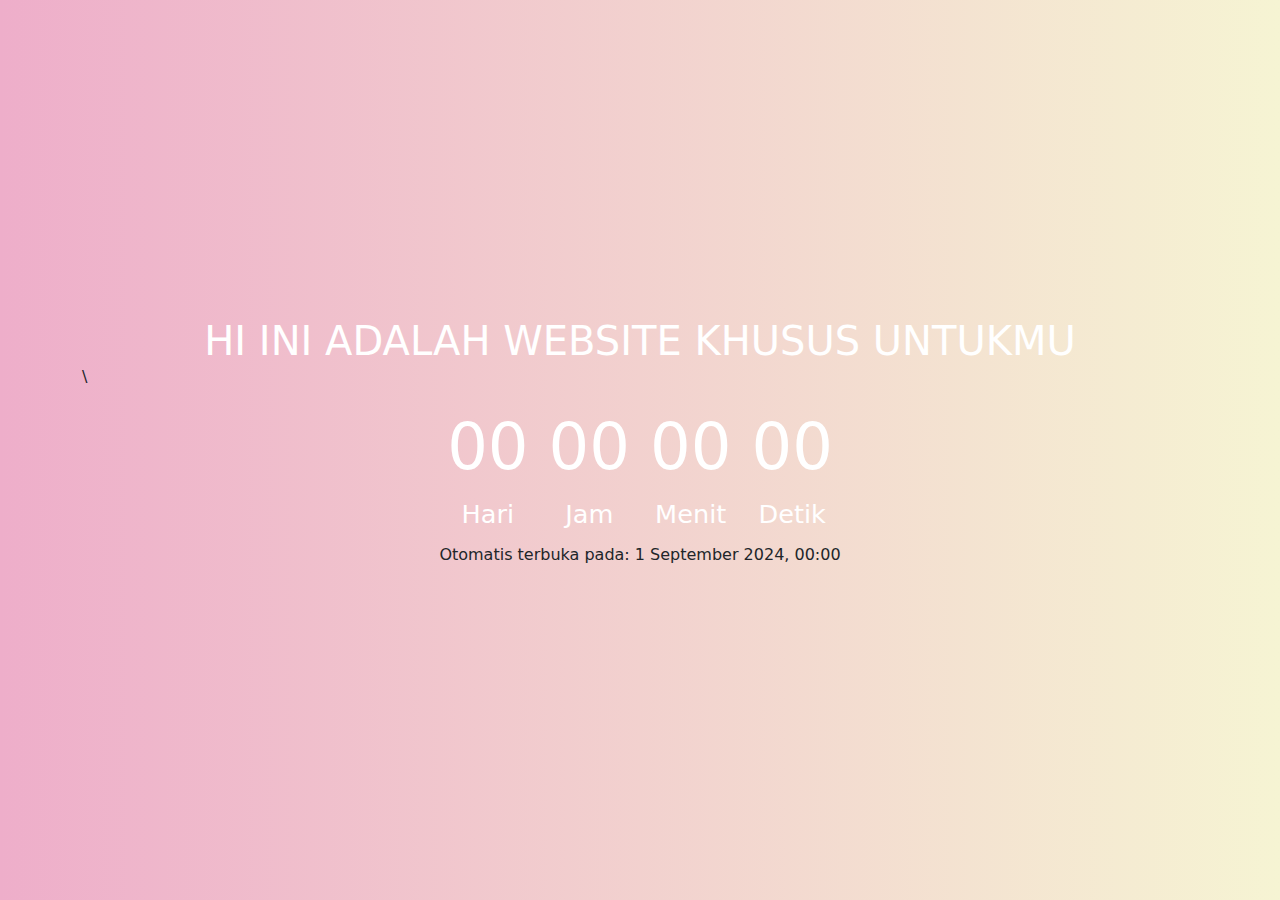
==== src/html/countdown.html @ c445988f "reconstruction root" ====
<!doctype html>
<html lang="en">
  <head>
    <meta charset="utf-8">
    <meta name="viewport" content="width=device-width, initial-scale=1">
    <title>HBD USWA!</title>
    <link rel="stylesheet" href="../css/cdown.css">
    <link href="https://cdn.jsdelivr.net/npm/bootstrap@5.3.3/dist/css/bootstrap.min.css" rel="stylesheet" integrity="sha384-QWTKZyjpPEjISv5WaRU9OFeRpok6YctnYmDr5pNlyT2bRjXh0JMhjY6hW+ALEwIH" crossorigin="anonymous">
    <link href="https://cdn.jsdelivr.net/npm/aos@2.3.4/dist/aos.css" rel="stylesheet">
  </head>
</head>
<body>
    <div class=" container countdown">
        <div class="row mx-3 mx-md-0">
            <h1 class="text-center">HI INI ADALAH WEBSITE KHUSUS UNTUKMU</h1>
            \
            <div class="time" id="countdown">
                <span>
                    <div id="days" class="number">00</div>
                    <div class="text">Hari</div>
                </span>
                <span>
                    <div id="hours" class="number">00</div>
                    <div class="text">Jam</div>
                </span>
                <span>
                    <div id="minutes" class="number">00</div>
                    <div class="text">Menit</div>
                </span>
                <span>
                    <div id="seconds" class="number">00</div>
                    <div class="text">Detik</div>
                </span>
            </div>
            <p class="text-center">Otomatis terbuka pada: 1 September 2024, 00:00</p>
        </div>
    </div>

    <!-- Script -->
    <script src="../js/main.js"></script>
    <script src="https://cdn.jsdelivr.net/npm/bootstrap@5.3.3/dist/js/bootstrap.bundle.min.js" integrity="sha384-YvpcrYf0tY3lHB60NNkmXc5s9fDVZLESaAA55NDzOxhy9GkcIdslK1eN7N6jIeHz" crossorigin="anonymous"></script>
    <script src="https://cdn.jsdelivr.net/npm/@popperjs/core@2.11.8/dist/umd/popper.min.js" integrity="sha384-I7E8VVD/ismYTF4hNIPjVp/Zjvgyol6VFvRkX/vR+Vc4jQkC+hVqc2pM8ODewa9r" crossorigin="anonymous"></script>
    <script src="https://cdn.jsdelivr.net/npm/bootstrap@5.3.3/dist/js/bootstrap.min.js" integrity="sha384-0pUGZvbkm6XF6gxjEnlmuGrJXVbNuzT9qBBavbLwCsOGabYfZo0T0to5eqruptLy" crossorigin="anonymous"></script>
    <script src="https://cdn.jsdelivr.net/npm/aos@2.3.4/dist/aos.js"></script>
    <script>
      AOS.init();
    </script>
    <!-- End of Script -->
</body>
</html>
---- src/css/cdown.css ----
body {
    display: flex;
    justify-content: center;
    align-items: center;
    height: 100vh;
    background: rgb(238,174,202);
    background: -moz-linear-gradient(90deg, rgba(238,174,202,1) 0%, rgba(246,244,211,1) 100%);
    background: -webkit-linear-gradient(90deg, rgba(238,174,202,1) 0%, rgba(246,244,211,1) 100%);
    background: linear-gradient(90deg, rgba(238,174,202,1) 0%, rgba(246,244,211,1) 100%);
    filter: progid:DXImageTransform.Microsoft.gradient(startColorstr="#eeaeca",endColorstr="#f6f4d3",GradientType=1);
    margin: 0;
    font-family: Arial, sans-serif;
}
.countdown h1 {
    margin: 0;
    color: white;
}
.countdown .time {
    font-size: 2em;
    margin: 10px 0;
    color: white;
    display: flex;
    justify-content: center;
    gap: 20px;
}
.countdown .time span {
    display: flex;
    flex-direction: column;
    align-items: center;
}
.countdown .label {
    font-size: 0.8em;
}
.countdown .number {
    font-size: 1em;
}
.countdown .text {
    font-size: 0.5em;
}
@media (min-width: 768px) {
    .countdown .number {
        font-size: 2em;
    }
    .countdown .text {
        font-size: 0.8em;
    }
}
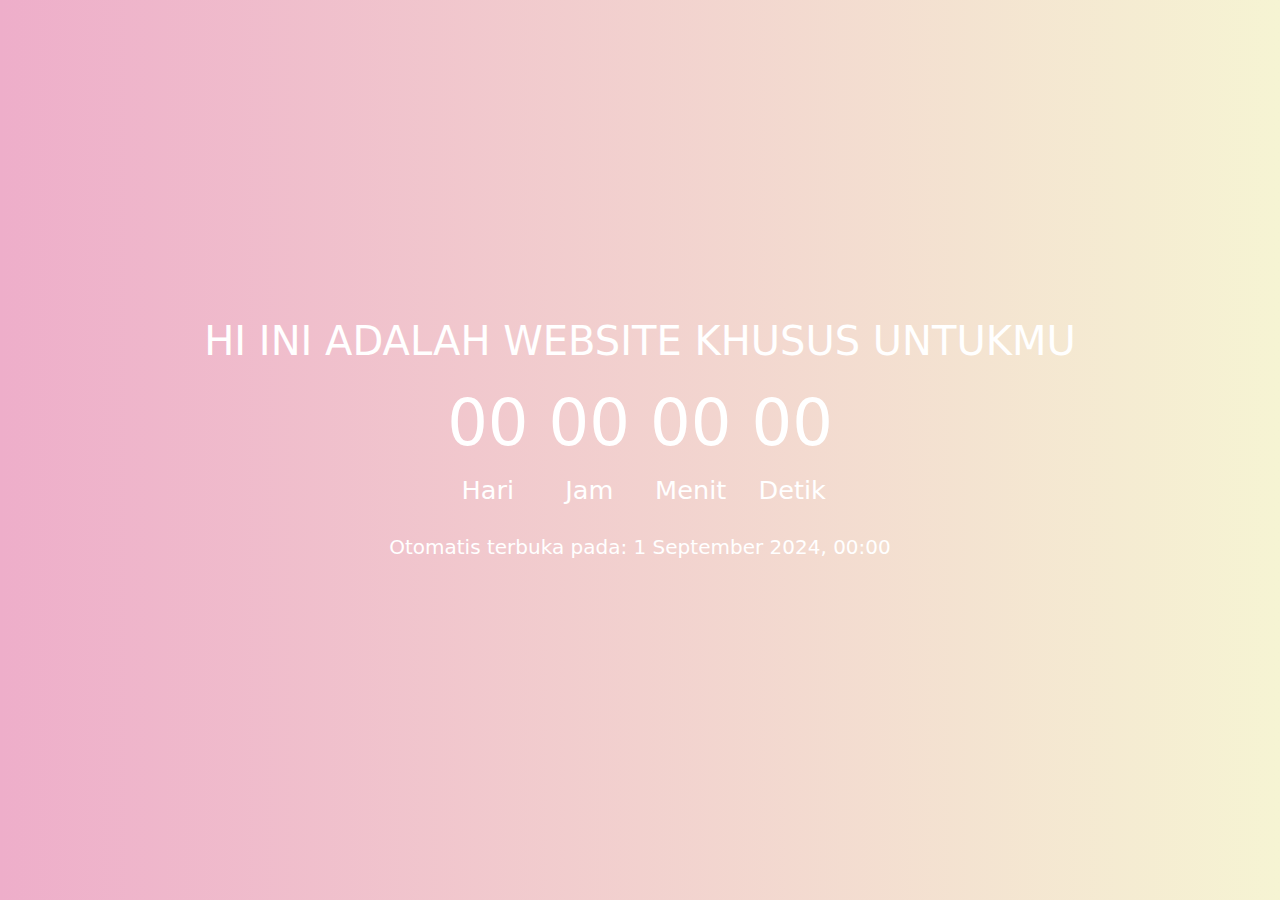
==== commit 2c6451f8: "favicon added" ====
--- a/src/html/countdown.html
+++ b/src/html/countdown.html
@@ -3,17 +3,17 @@
   <head>
     <meta charset="utf-8">
     <meta name="viewport" content="width=device-width, initial-scale=1">
-    <title>HBD USWA!</title>
+    <title>Uswa's Special Website</title>
+    <link rel="shortcut icon" href="../assets/img/avtica.png" type="image/x-icon">
     <link rel="stylesheet" href="../css/cdown.css">
     <link href="https://cdn.jsdelivr.net/npm/bootstrap@5.3.3/dist/css/bootstrap.min.css" rel="stylesheet" integrity="sha384-QWTKZyjpPEjISv5WaRU9OFeRpok6YctnYmDr5pNlyT2bRjXh0JMhjY6hW+ALEwIH" crossorigin="anonymous">
     <link href="https://cdn.jsdelivr.net/npm/aos@2.3.4/dist/aos.css" rel="stylesheet">
   </head>
 </head>
 <body>
-    <div class=" container countdown">
+    <div class=" container countdown align-items-center">
         <div class="row mx-3 mx-md-0">
             <h1 class="text-center">HI INI ADALAH WEBSITE KHUSUS UNTUKMU</h1>
-            \
             <div class="time" id="countdown">
                 <span>
                     <div id="days" class="number">00</div>
@@ -32,7 +32,7 @@
                     <div class="text">Detik</div>
                 </span>
             </div>
-            <p class="text-center">Otomatis terbuka pada: 1 September 2024, 00:00</p>
+            <h5 class="text-center text-white py-3">Otomatis terbuka pada: 1 September 2024, 00:00</h3>
         </div>
     </div>
 
